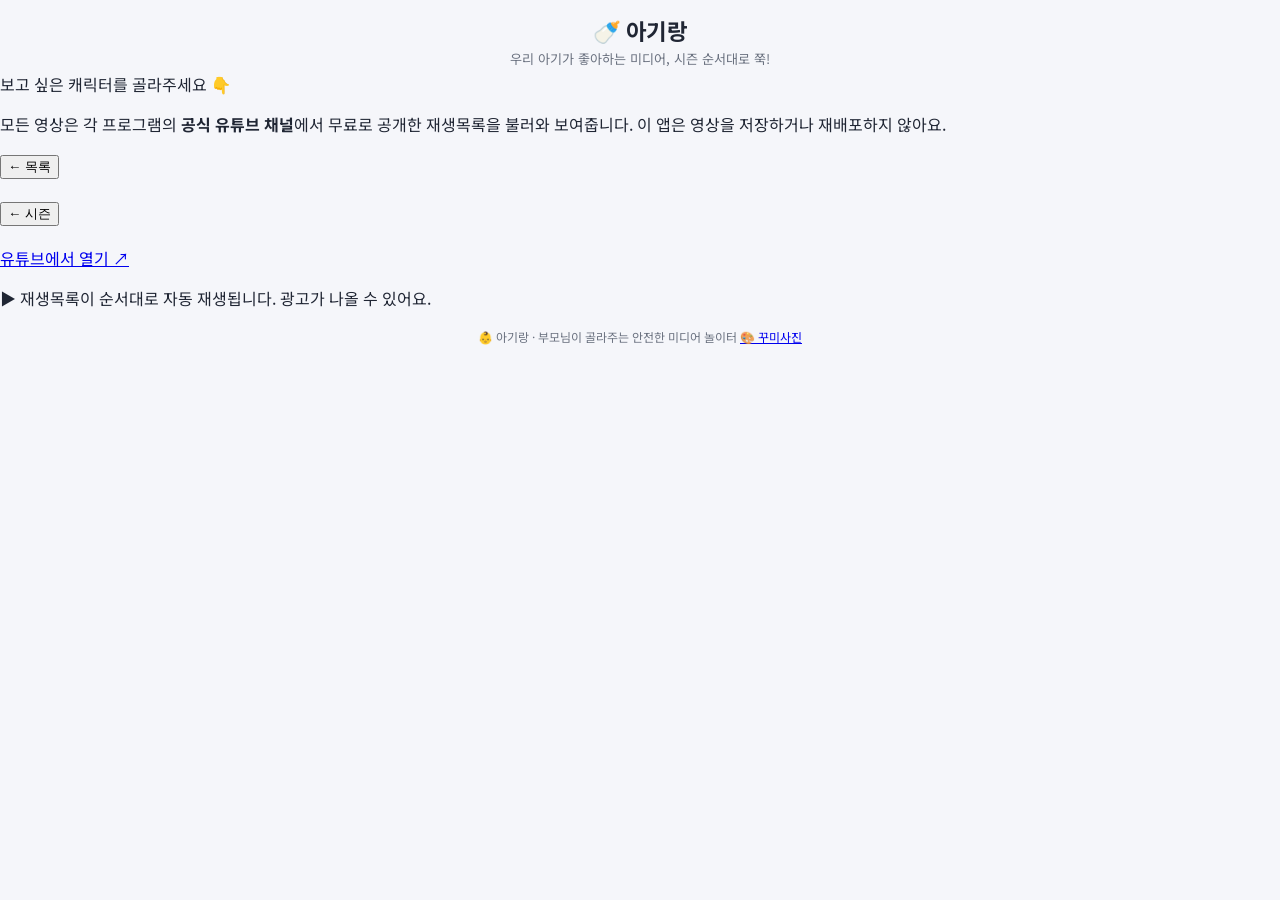
==== index.html @ 0c276d5c "홈 화면 앱(PWA) 지원 추가 폰 홈 화면에 아이콘으로 추가해 앱처럼 쓸 수 있도록 PWA 구성을 더합니다.  - manifest.json: 앱 이름/아이콘/전체화면(standa" ====
<!DOCTYPE html>
<html lang="ko">
<head>
  <meta charset="UTF-8" />
  <meta name="viewport" content="width=device-width, initial-scale=1.0, viewport-fit=cover" />
  <meta name="theme-color" content="#fff4e6" />
  <title>아기랑 – 우리 아기 미디어 놀이터</title>

  <!-- 홈 화면 앱(PWA) 설정 -->
  <link rel="manifest" href="manifest.json" />
  <meta name="mobile-web-app-capable" content="yes" />
  <meta name="apple-mobile-web-app-capable" content="yes" />
  <meta name="apple-mobile-web-app-status-bar-style" content="default" />
  <meta name="apple-mobile-web-app-title" content="아기랑" />
  <link rel="apple-touch-icon" href="apple-touch-icon.png" />

  <link rel="preconnect" href="https://fonts.googleapis.com" />
  <link rel="preconnect" href="https://fonts.gstatic.com" crossorigin />
  <link href="https://fonts.googleapis.com/css2?family=Jua&family=Gaegu:wght@400;700&family=Noto+Sans+KR:wght@400;700;900&display=swap" rel="stylesheet" />

  <link rel="icon" type="image/png" href="icon-192.png" />
  <link rel="stylesheet" href="style.css" />
</head>
<body>
  <!-- ===== 헤더 ===== -->
  <header class="app-header">
    <h1 class="logo">🍼 아기랑</h1>
    <p class="subtitle">우리 아기가 좋아하는 미디어, 시즌 순서대로 쭉!</p>
  </header>

  <!-- ===== 홈: 프로그램 목록 ===== -->
  <main id="home" class="view">
    <div class="home-hint">보고 싶은 캐릭터를 골라주세요 👇</div>
    <section id="showGrid" class="show-grid" aria-label="프로그램 목록"></section>
    <p class="disclaimer">
      모든 영상은 각 프로그램의 <strong>공식 유튜브 채널</strong>에서 무료로 공개한 재생목록을 불러와 보여줍니다.
      이 앱은 영상을 저장하거나 재배포하지 않아요.
    </p>
  </main>

  <!-- ===== 프로그램 상세: 시즌 목록 ===== -->
  <section id="showDetail" class="view hidden" aria-label="시즌 목록">
    <div class="detail-top">
      <button class="back-btn" data-action="home">← 목록</button>
      <div class="detail-title">
        <span id="detailEmoji" class="detail-emoji"></span>
        <div>
          <h2 id="detailTitle"></h2>
          <p id="detailTagline" class="detail-tagline"></p>
        </div>
      </div>
      <div id="langToggle" class="lang-toggle" role="group" aria-label="언어 선택"></div>
    </div>
    <div id="seasonList" class="season-list"></div>
  </section>

  <!-- ===== 플레이어 ===== -->
  <section id="player" class="view hidden" aria-label="영상 재생">
    <div class="player-top">
      <button class="back-btn" data-action="back-to-detail">← 시즌</button>
      <h2 id="playerTitle" class="player-title"></h2>
      <a id="openYoutube" class="yt-link" href="#" target="_blank" rel="noopener">유튜브에서 열기 ↗</a>
    </div>
    <div class="player-frame">
      <div id="playerSlot" class="player-slot"></div>
    </div>
    <p class="player-note">▶︎ 재생목록이 순서대로 자동 재생됩니다. 광고가 나올 수 있어요.</p>
  </section>

  <footer class="app-footer">
    <span>👶 아기랑</span> · 부모님이 골라주는 안전한 미디어 놀이터
    <a class="editor-link" href="./photo-editor/index.html">🎨 꾸미사진</a>
  </footer>

  <script src="data.js"></script>
  <script src="app.js"></script>
  <script>
    // 홈 화면 앱 · 오프라인 지원 (지원 브라우저에서만 동작)
    if ("serviceWorker" in navigator) {
      window.addEventListener("load", () => {
        navigator.serviceWorker.register("sw.js").catch(() => {});
      });
    }
  </script>
</body>
</html>
---- style.css ----
:root {
  --bg: #f5f6fa;
  --panel: #ffffff;
  --panel-2: #eef1f7;
  --border: #e0e4ee;
  --text: #202634;
  --muted: #6b7280;
  --accent: #ff2d6b;
  --accent-2: #4f8cff;
  --danger: #ef4444;
  --radius: 12px;
  --shadow: 0 4px 16px rgba(30, 40, 70, 0.08);
}

* { box-sizing: border-box; }
[hidden] { display: none !important; }

html, body {
  margin: 0; padding: 0;
  background: var(--bg);
  color: var(--text);
  font-family: -apple-system, BlinkMacSystemFont, "Apple SD Gothic Neo",
    "Segoe UI", Roboto, "Noto Sans KR", sans-serif;
  -webkit-tap-highlight-color: transparent;
}

.app-header { text-align: center; padding: 14px 12px 4px; }
.app-header h1 { margin: 0; font-size: 1.4rem; letter-spacing: -0.5px; }
.subtitle { margin: 3px 0 0; color: var(--muted); font-size: 0.82rem; }

.app {
  display: flex;
  flex-direction: column;
  gap: 10px;
  padding: 10px;
  max-width: 960px;
  margin: 0 auto;
}

/* ===== 툴바 ===== */
.toolbar {
  background: var(--panel);
  border: 1px solid var(--border);
  border-radius: var(--radius);
  padding: 8px;
  box-shadow: var(--shadow);
  display: flex;
  flex-direction: column;
  gap: 8px;
}
.tool-row, .panel {
  display: flex;
  flex-wrap: wrap;
  gap: 8px;
  align-items: center;
  justify-content: center;
}
.modes { border-top: 1px solid var(--border); border-bottom: 1px solid var(--border); padding: 8px 0; }

.btn, .mode-btn, .file-btn, .seg-btn {
  appearance: none;
  border: 1px solid var(--border);
  background: var(--panel-2);
  color: var(--text);
  padding: 8px 11px;
  border-radius: 10px;
  font-size: 0.88rem;
  cursor: pointer;
  transition: transform 0.05s ease, background 0.15s ease, border-color 0.15s ease;
  user-select: none;
  white-space: nowrap;
}
.btn:active, .mode-btn:active, .file-btn:active, .seg-btn:active { transform: scale(0.96); }
.btn:hover, .mode-btn:hover, .file-btn:hover { background: #e4e8f1; }

.file-btn { display: inline-flex; align-items: center; gap: 4px; }
.btn.ghost { background: transparent; }
.btn.primary { background: var(--accent); border-color: var(--accent); color: #fff; font-weight: 600; }
.btn.primary:hover { background: #ff1459; }
.btn.danger { background: #fff0f0; border-color: #f6caca; color: var(--danger); }
.mode-btn.is-active { background: var(--accent-2); border-color: var(--accent-2); color: #fff; font-weight: 600; }

.divider { width: 1px; height: 24px; background: var(--border); }

/* 세그먼트 (규격 선택) */
.seg { display: inline-flex; border: 1px solid var(--border); border-radius: 10px; overflow: hidden; }
.seg-btn { border: none; border-radius: 0; background: var(--panel); }
.seg-btn + .seg-btn { border-left: 1px solid var(--border); }
.seg-btn.is-active { background: var(--accent-2); color: #fff; font-weight: 600; }

.ctrl { display: inline-flex; align-items: center; gap: 6px; font-size: 0.8rem; color: var(--muted); }
input[type="color"] {
  width: 34px; height: 30px; border: 1px solid var(--border);
  border-radius: 8px; background: none; cursor: pointer; padding: 2px;
}
input[type="range"] { width: 120px; accent-color: var(--accent-2); }
select {
  border: 1px solid var(--border); border-radius: 8px; padding: 6px 8px;
  background: var(--panel-2); color: var(--text); font-size: 0.85rem;
}

/* 트레이 (이모지/템플릿/스티커) */
.tray { flex-direction: column; gap: 8px; }
.tray-cats {
  display: flex; flex-wrap: wrap; gap: 5px; justify-content: center;
  padding-bottom: 6px; border-bottom: 1px solid var(--border); width: 100%;
}
.cat-chip {
  appearance: none; border: 1px solid var(--border); background: var(--panel);
  color: var(--muted); padding: 5px 10px; border-radius: 999px;
  font-size: 0.78rem; cursor: pointer; white-space: nowrap;
}
.cat-chip.is-active { background: var(--accent); border-color: var(--accent); color: #fff; font-weight: 600; }
.tray-items {
  display: flex; flex-wrap: wrap; gap: 6px; justify-content: center;
  max-height: 150px; overflow-y: auto; width: 100%;
}
.tray-item {
  font-size: 1.35rem; line-height: 1.1; min-width: 40px; height: 40px;
  padding: 4px 6px; border-radius: 10px; border: 1px solid var(--border);
  background: var(--panel-2); cursor: pointer; display: inline-flex;
  align-items: center; justify-content: center;
}
.tray-item.wide { font-size: 0.95rem; }
.tray-item:hover { background: #e4e8f1; }

/* 인스타 스토리 스타일 프리셋 버튼 */
.preset-row {
  display: flex; flex-wrap: wrap; align-items: center; gap: 6px;
  justify-content: center; width: 100%;
  padding-bottom: 6px; border-bottom: 1px solid var(--border);
}
.preset-label { font-size: 0.78rem; color: var(--muted); margin-right: 2px; }
.preset-btn {
  appearance: none; border: 1px solid var(--border); background: var(--panel-2);
  color: var(--text); padding: 6px 12px; border-radius: 999px;
  font-size: 0.82rem; cursor: pointer; white-space: nowrap; font-weight: 700;
  transition: transform 0.05s ease, filter 0.15s ease;
}
.preset-btn:active { transform: scale(0.95); }
.preset-btn.is-modern { letter-spacing: 0.12em; text-transform: uppercase; font-weight: 400; }
.preset-btn.is-neon {
  color: #ff4db8; border-color: #ff4db8;
  text-shadow: 0 0 6px rgba(255, 77, 184, 0.9);
}
.preset-btn.is-type { font-family: "Nanum Gothic Coding", monospace; }
.preset-btn.is-strong { background: var(--accent); border-color: var(--accent); color: #fff; }

.selected-panel { background: #fff7fa; border-radius: 10px; padding: 6px; }
.sel-label { font-size: 0.8rem; color: var(--accent); font-weight: 700; }

/* ===== 무대(캔버스) ===== */
.stage-scroll {
  display: flex; justify-content: center;
  background: repeating-conic-gradient(#eceef4 0% 25%, #f7f8fc 0% 50%) 50% / 22px 22px;
  border: 1px solid var(--border); border-radius: var(--radius);
  padding: 12px; overflow: auto;
}
.stage-wrap { position: relative; }
.stage-inner {
  position: relative;
  transform-origin: top left;
  --stage-scale: 1;
}
.stage-inner canvas {
  position: absolute; inset: 0; display: block; border-radius: 4px;
}
#bgCanvas { background: #fff; box-shadow: 0 2px 14px rgba(30,40,70,0.15); }

.objects-layer { position: absolute; inset: 0; }
.obj {
  position: absolute;
  transform: translate(-50%, -50%);
  transform-origin: center center;
  white-space: nowrap;
  text-align: center;
  cursor: grab;
  touch-action: none;
  line-height: 1.15;
  padding: 2px 4px;
}
.obj.dragging { cursor: grabbing; }
/* inline + pre 로 줄바꿈 유지 + (스트롱 프리셋) 하이라이트가 줄마다 감싸지도록 */
.obj-text { display: inline; white-space: pre; }
.obj .frame {
  position: absolute; inset: -6px;
  border: calc(2px / var(--stage-scale)) dashed var(--accent-2);
  border-radius: 6px; pointer-events: none; display: none;
}
.obj.selected .frame { display: block; }

/* 개체 핸들 (스테이지 스케일 역보정으로 화면상 크기 일정) */
.handle {
  position: absolute; display: none;
  width: calc(30px / var(--stage-scale));
  height: calc(30px / var(--stage-scale));
  border-radius: 50%;
  background: #fff; border: calc(2px / var(--stage-scale)) solid var(--accent-2);
  align-items: center; justify-content: center;
  font-size: calc(15px / var(--stage-scale));
  color: var(--accent-2);
}
.obj.selected .handle { display: inline-flex; }
.handle.del {
  top: calc(-15px / var(--stage-scale)); left: calc(-15px / var(--stage-scale));
  border-color: var(--danger); color: var(--danger); cursor: pointer;
}
.handle.transform {
  bottom: calc(-15px / var(--stage-scale)); right: calc(-15px / var(--stage-scale));
  cursor: nwse-resize; touch-action: none;
}

/* drawCanvas 는 손글씨 모드에서만 입력 받음 (JS에서 pointer-events 토글) */
#drawCanvas { touch-action: none; }

.empty-hint {
  position: absolute; inset: 0; display: flex; flex-direction: column;
  align-items: center; justify-content: center; gap: 8px; color: var(--muted);
  pointer-events: none; text-align: center; line-height: 1.5;
}
.empty-emoji { font-size: 2.4rem; }
.stage-inner.has-bg .empty-hint { display: none; }

.app-footer { text-align: center; color: var(--muted); font-size: 0.75rem; padding: 2px 12px 20px; }
.app-footer b { color: var(--accent-2); }

@media (max-width: 560px) {
  input[type="range"] { width: 92px; }
  .mode-btn, .btn { padding: 8px 9px; font-size: 0.82rem; }
}

/* ===== 텍스트 입력 모달 ===== */
.modal-backdrop {
  position: fixed; inset: 0; z-index: 50;
  background: rgba(20, 24, 40, 0.45);
  display: flex; align-items: center; justify-content: center;
  padding: 20px;
}
.modal {
  background: var(--panel); border: 1px solid var(--border);
  border-radius: var(--radius); box-shadow: 0 12px 40px rgba(20, 30, 60, 0.25);
  padding: 16px; width: min(420px, 100%);
  display: flex; flex-direction: column; gap: 10px;
}
.modal-title { font-size: 0.92rem; font-weight: 700; color: var(--text); }
.modal textarea {
  width: 100%; resize: vertical; min-height: 88px;
  border: 1px solid var(--border); border-radius: 10px; padding: 10px;
  font-size: 1rem; font-family: inherit; line-height: 1.4;
  color: var(--text); background: var(--panel-2);
}
.modal textarea:focus { outline: 2px solid var(--accent-2); outline-offset: 1px; }
.modal-hint { margin: 0; font-size: 0.75rem; color: var(--muted); }
.modal-hint b { color: var(--accent-2); }
.modal-actions { display: flex; justify-content: flex-end; gap: 8px; }
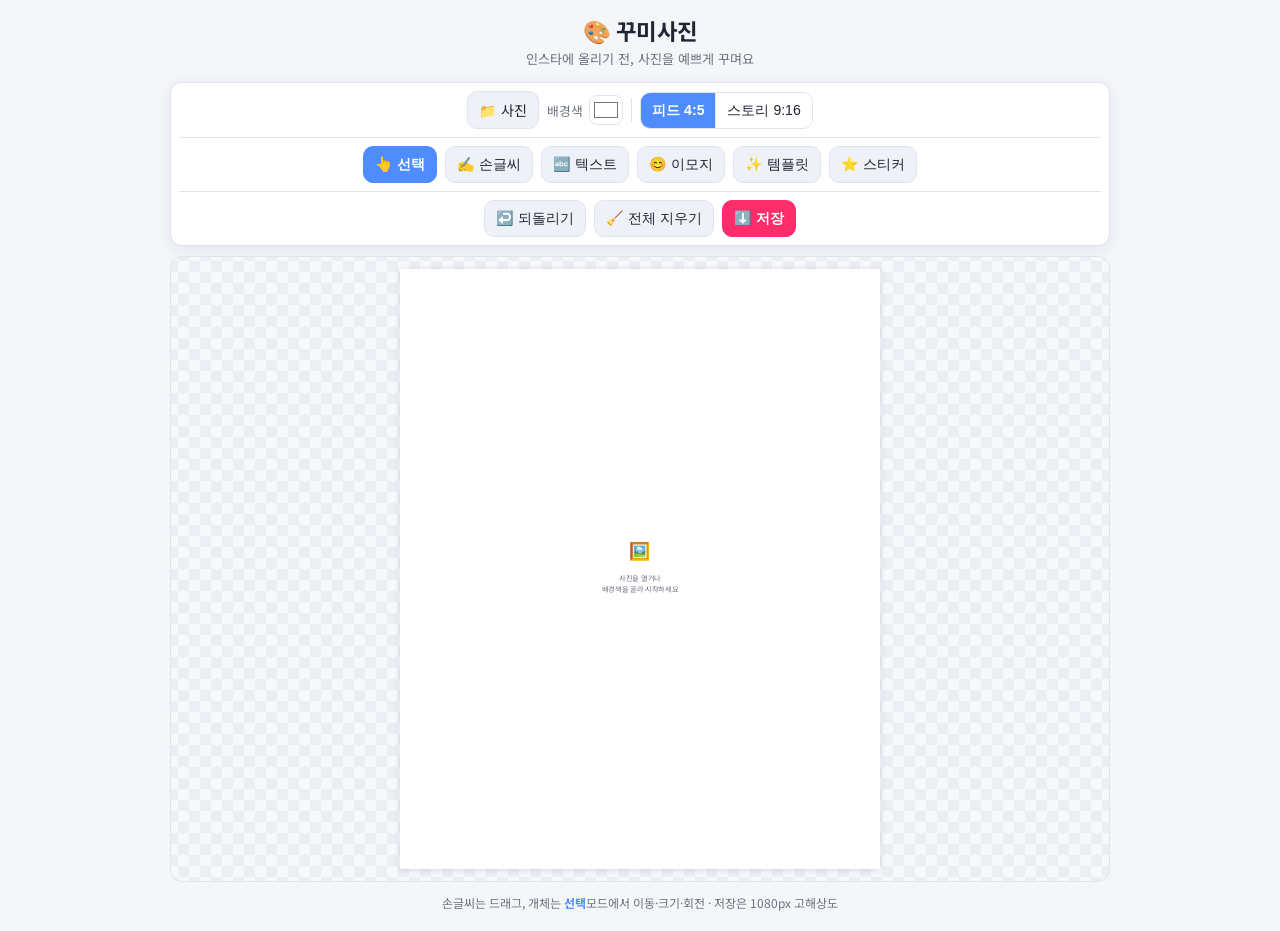
==== commit c1c236f0: "photo-editor 저장소를 사진 편집기 전용으로 복원 미디어 앱(아기랑)은 별도 저장소(agirang)로 분리하기로 하여, 이 저장소는 원래의 사진 편집기 '꾸미사진'만 남도" ====
--- a/index.html
+++ b/index.html
@@ -2,85 +2,126 @@
 <html lang="ko">
 <head>
   <meta charset="UTF-8" />
-  <meta name="viewport" content="width=device-width, initial-scale=1.0, viewport-fit=cover" />
-  <meta name="theme-color" content="#fff4e6" />
-  <title>아기랑 – 우리 아기 미디어 놀이터</title>
+  <meta name="viewport" content="width=device-width, initial-scale=1.0, maximum-scale=1.0, user-scalable=no" />
+  <title>꾸미사진</title>
 
-  <!-- 홈 화면 앱(PWA) 설정 -->
-  <link rel="manifest" href="manifest.json" />
-  <meta name="mobile-web-app-capable" content="yes" />
-  <meta name="apple-mobile-web-app-capable" content="yes" />
-  <meta name="apple-mobile-web-app-status-bar-style" content="default" />
-  <meta name="apple-mobile-web-app-title" content="아기랑" />
-  <link rel="apple-touch-icon" href="apple-touch-icon.png" />
-
+  <!-- 웹폰트 (구글폰트) -->
   <link rel="preconnect" href="https://fonts.googleapis.com" />
   <link rel="preconnect" href="https://fonts.gstatic.com" crossorigin />
-  <link href="https://fonts.googleapis.com/css2?family=Jua&family=Gaegu:wght@400;700&family=Noto+Sans+KR:wght@400;700;900&display=swap" rel="stylesheet" />
+  <link href="https://fonts.googleapis.com/css2?family=Noto+Sans+KR:wght@400;700;900&family=Nanum+Pen+Script&family=Gaegu:wght@400;700&family=Jua&family=Gamja+Flower&family=Do+Hyeon&family=Pacifico&family=Lobster&display=swap" rel="stylesheet" />
 
-  <link rel="icon" type="image/png" href="icon-192.png" />
   <link rel="stylesheet" href="style.css" />
 </head>
 <body>
-  <!-- ===== 헤더 ===== -->
   <header class="app-header">
-    <h1 class="logo">🍼 아기랑</h1>
-    <p class="subtitle">우리 아기가 좋아하는 미디어, 시즌 순서대로 쭉!</p>
+    <h1>🎨 꾸미사진</h1>
+    <p class="subtitle">인스타에 올리기 전, 사진을 예쁘게 꾸며요</p>
   </header>
 
-  <!-- ===== 홈: 프로그램 목록 ===== -->
-  <main id="home" class="view">
-    <div class="home-hint">보고 싶은 캐릭터를 골라주세요 👇</div>
-    <section id="showGrid" class="show-grid" aria-label="프로그램 목록"></section>
-    <p class="disclaimer">
-      모든 영상은 각 프로그램의 <strong>공식 유튜브 채널</strong>에서 무료로 공개한 재생목록을 불러와 보여줍니다.
-      이 앱은 영상을 저장하거나 재배포하지 않아요.
-    </p>
+  <main class="app">
+    <!-- ===== 상단 툴바 ===== -->
+    <div class="toolbar">
+      <!-- 배경 / 규격 -->
+      <div class="tool-row">
+        <label class="file-btn">📁 사진
+          <input type="file" id="fileInput" accept="image/*" hidden />
+        </label>
+        <label class="ctrl">배경색
+          <input type="color" id="bgColorInput" value="#ffffff" />
+        </label>
+        <span class="divider"></span>
+        <div class="seg" role="group" aria-label="캔버스 규격">
+          <button class="seg-btn is-active" data-ratio="4:5">피드 4:5</button>
+          <button class="seg-btn" data-ratio="9:16">스토리 9:16</button>
+        </div>
+      </div>
+
+      <!-- 모드 -->
+      <div class="tool-row modes">
+        <button class="mode-btn is-active" data-mode="select">👆 선택</button>
+        <button class="mode-btn" data-mode="pen">✍️ 손글씨</button>
+        <button class="mode-btn" data-mode="text">🔤 텍스트</button>
+        <button class="mode-btn" data-mode="emoji">😊 이모지</button>
+        <button class="mode-btn" data-mode="kaomoji">✨ 템플릿</button>
+        <button class="mode-btn" data-mode="sticker">⭐ 스티커</button>
+      </div>
+
+      <!-- 손글씨(펜) 패널 -->
+      <div class="panel" id="panel-pen" hidden>
+        <label class="ctrl">색<input type="color" id="penColor" value="#ff2d6b" /></label>
+        <label class="ctrl"><span id="penSizeLabel">굵기 14</span>
+          <input type="range" id="penSize" min="2" max="120" value="14" />
+        </label>
+        <button class="btn ghost" id="penEraser">🩹 지우개</button>
+      </div>
+
+      <!-- 텍스트 패널 -->
+      <div class="panel" id="panel-text" hidden>
+        <button class="btn primary" id="addTextBtn">➕ 글자 추가</button>
+        <label class="ctrl">폰트
+          <select id="fontSelect">
+            <option value="Nanum Pen Script" style="font-family:'Nanum Pen Script'">나눔손글씨</option>
+            <option value="Gaegu">개구</option>
+            <option value="Gamja Flower">감자꽃</option>
+            <option value="Jua">주아</option>
+            <option value="Do Hyeon">도현</option>
+            <option value="Noto Sans KR">고딕</option>
+            <option value="Pacifico">Pacifico</option>
+            <option value="Lobster">Lobster</option>
+          </select>
+        </label>
+        <label class="ctrl">색<input type="color" id="textColor" value="#222222" /></label>
+      </div>
+
+      <!-- 이모지 / 템플릿 / 스티커 트레이 -->
+      <div class="panel tray" id="panel-tray" hidden>
+        <div class="tray-cats" id="trayCats"></div>
+        <div class="tray-items" id="trayItems"></div>
+      </div>
+
+      <!-- 선택된 개체 편집 패널 -->
+      <div class="panel selected-panel" id="panel-selected" hidden>
+        <span class="sel-label">선택됨</span>
+        <label class="ctrl"><span>크기</span>
+          <input type="range" id="objSize" min="16" max="600" value="120" />
+        </label>
+        <label class="ctrl"><span>회전</span>
+          <input type="range" id="objRotate" min="-180" max="180" value="0" />
+        </label>
+        <label class="ctrl" id="objColorWrap" hidden>색<input type="color" id="objColor" value="#222222" /></label>
+        <button class="btn" id="objEdit" hidden>✏️ 편집</button>
+        <button class="btn" id="objFront">⬆️ 맨앞</button>
+        <button class="btn danger" id="objDelete">🗑️ 삭제</button>
+      </div>
+
+      <!-- 공통 액션 -->
+      <div class="tool-row actions">
+        <button class="btn" id="undoBtn">↩️ 되돌리기</button>
+        <button class="btn" id="clearBtn">🧹 전체 지우기</button>
+        <button class="btn primary" id="downloadBtn">⬇️ 저장</button>
+      </div>
+    </div>
+
+    <!-- ===== 캔버스 무대 ===== -->
+    <div class="stage-scroll" id="stageScroll">
+      <div class="stage-wrap" id="stageWrap">
+        <div class="stage-inner" id="stageInner">
+          <canvas id="bgCanvas"></canvas>
+          <canvas id="drawCanvas"></canvas>
+          <div class="objects-layer" id="objectsLayer"></div>
+          <div class="empty-hint" id="emptyHint">
+            <div class="empty-emoji">🖼️</div>
+            <p>사진을 열거나<br />배경색을 골라 시작하세요</p>
+          </div>
+        </div>
+      </div>
+    </div>
   </main>
 
-  <!-- ===== 프로그램 상세: 시즌 목록 ===== -->
-  <section id="showDetail" class="view hidden" aria-label="시즌 목록">
-    <div class="detail-top">
-      <button class="back-btn" data-action="home">← 목록</button>
-      <div class="detail-title">
-        <span id="detailEmoji" class="detail-emoji"></span>
-        <div>
-          <h2 id="detailTitle"></h2>
-          <p id="detailTagline" class="detail-tagline"></p>
-        </div>
-      </div>
-      <div id="langToggle" class="lang-toggle" role="group" aria-label="언어 선택"></div>
-    </div>
-    <div id="seasonList" class="season-list"></div>
-  </section>
-
-  <!-- ===== 플레이어 ===== -->
-  <section id="player" class="view hidden" aria-label="영상 재생">
-    <div class="player-top">
-      <button class="back-btn" data-action="back-to-detail">← 시즌</button>
-      <h2 id="playerTitle" class="player-title"></h2>
-      <a id="openYoutube" class="yt-link" href="#" target="_blank" rel="noopener">유튜브에서 열기 ↗</a>
-    </div>
-    <div class="player-frame">
-      <div id="playerSlot" class="player-slot"></div>
-    </div>
-    <p class="player-note">▶︎ 재생목록이 순서대로 자동 재생됩니다. 광고가 나올 수 있어요.</p>
-  </section>
-
   <footer class="app-footer">
-    <span>👶 아기랑</span> · 부모님이 골라주는 안전한 미디어 놀이터
-    <a class="editor-link" href="./photo-editor/index.html">🎨 꾸미사진</a>
+    손글씨는 드래그, 개체는 <b>선택</b>모드에서 이동·크기·회전 · 저장은 1080px 고해상도
   </footer>
 
-  <script src="data.js"></script>
   <script src="app.js"></script>
-  <script>
-    // 홈 화면 앱 · 오프라인 지원 (지원 브라우저에서만 동작)
-    if ("serviceWorker" in navigator) {
-      window.addEventListener("load", () => {
-        navigator.serviceWorker.register("sw.js").catch(() => {});
-      });
-    }
-  </script>
 </body>
 </html>
--- a/style.css
+++ b/style.css
@@ -124,28 +124,6 @@
 .tray-item.wide { font-size: 0.95rem; }
 .tray-item:hover { background: #e4e8f1; }
 
-/* 인스타 스토리 스타일 프리셋 버튼 */
-.preset-row {
-  display: flex; flex-wrap: wrap; align-items: center; gap: 6px;
-  justify-content: center; width: 100%;
-  padding-bottom: 6px; border-bottom: 1px solid var(--border);
-}
-.preset-label { font-size: 0.78rem; color: var(--muted); margin-right: 2px; }
-.preset-btn {
-  appearance: none; border: 1px solid var(--border); background: var(--panel-2);
-  color: var(--text); padding: 6px 12px; border-radius: 999px;
-  font-size: 0.82rem; cursor: pointer; white-space: nowrap; font-weight: 700;
-  transition: transform 0.05s ease, filter 0.15s ease;
-}
-.preset-btn:active { transform: scale(0.95); }
-.preset-btn.is-modern { letter-spacing: 0.12em; text-transform: uppercase; font-weight: 400; }
-.preset-btn.is-neon {
-  color: #ff4db8; border-color: #ff4db8;
-  text-shadow: 0 0 6px rgba(255, 77, 184, 0.9);
-}
-.preset-btn.is-type { font-family: "Nanum Gothic Coding", monospace; }
-.preset-btn.is-strong { background: var(--accent); border-color: var(--accent); color: #fff; }
-
 .selected-panel { background: #fff7fa; border-radius: 10px; padding: 6px; }
 .sel-label { font-size: 0.8rem; color: var(--accent); font-weight: 700; }
 
@@ -173,15 +151,12 @@
   transform: translate(-50%, -50%);
   transform-origin: center center;
   white-space: nowrap;
-  text-align: center;
   cursor: grab;
   touch-action: none;
   line-height: 1.15;
   padding: 2px 4px;
 }
 .obj.dragging { cursor: grabbing; }
-/* inline + pre 로 줄바꿈 유지 + (스트롱 프리셋) 하이라이트가 줄마다 감싸지도록 */
-.obj-text { display: inline; white-space: pre; }
 .obj .frame {
   position: absolute; inset: -6px;
   border: calc(2px / var(--stage-scale)) dashed var(--accent-2);
@@ -228,28 +203,3 @@
   input[type="range"] { width: 92px; }
   .mode-btn, .btn { padding: 8px 9px; font-size: 0.82rem; }
 }
-
-/* ===== 텍스트 입력 모달 ===== */
-.modal-backdrop {
-  position: fixed; inset: 0; z-index: 50;
-  background: rgba(20, 24, 40, 0.45);
-  display: flex; align-items: center; justify-content: center;
-  padding: 20px;
-}
-.modal {
-  background: var(--panel); border: 1px solid var(--border);
-  border-radius: var(--radius); box-shadow: 0 12px 40px rgba(20, 30, 60, 0.25);
-  padding: 16px; width: min(420px, 100%);
-  display: flex; flex-direction: column; gap: 10px;
-}
-.modal-title { font-size: 0.92rem; font-weight: 700; color: var(--text); }
-.modal textarea {
-  width: 100%; resize: vertical; min-height: 88px;
-  border: 1px solid var(--border); border-radius: 10px; padding: 10px;
-  font-size: 1rem; font-family: inherit; line-height: 1.4;
-  color: var(--text); background: var(--panel-2);
-}
-.modal textarea:focus { outline: 2px solid var(--accent-2); outline-offset: 1px; }
-.modal-hint { margin: 0; font-size: 0.75rem; color: var(--muted); }
-.modal-hint b { color: var(--accent-2); }
-.modal-actions { display: flex; justify-content: flex-end; gap: 8px; }
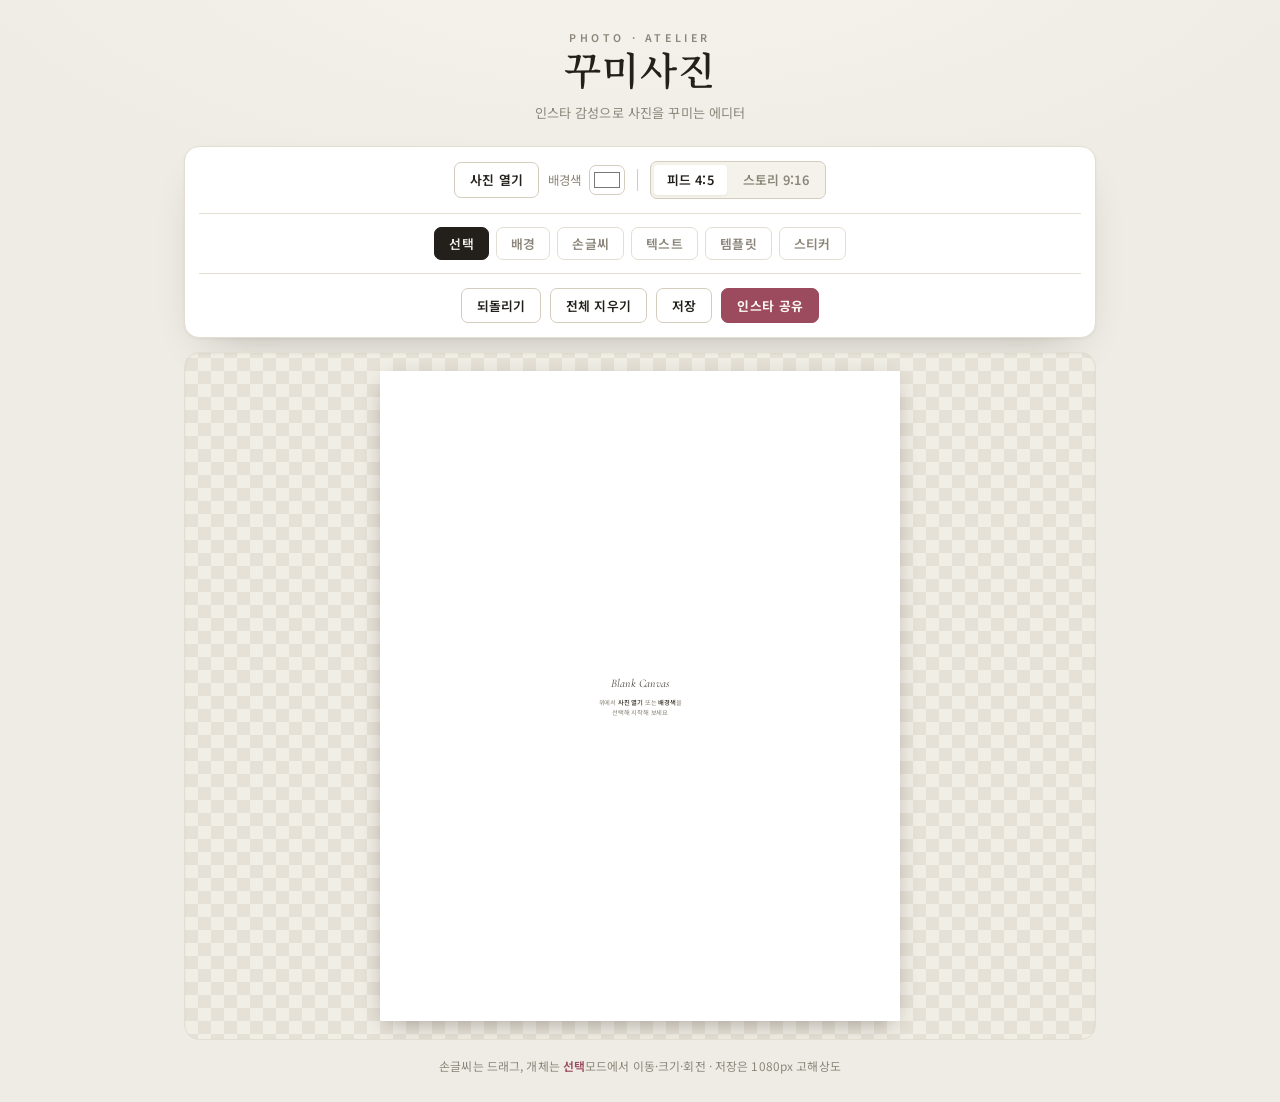
==== commit 7fff746a: "Editorial redesign; unicode text styling; template + emoji cleanup Design - Rework the UI toward a r" ====
--- a/index.html
+++ b/index.html
@@ -8,14 +8,15 @@
   <!-- 웹폰트 (구글폰트) -->
   <link rel="preconnect" href="https://fonts.googleapis.com" />
   <link rel="preconnect" href="https://fonts.gstatic.com" crossorigin />
-  <link href="https://fonts.googleapis.com/css2?family=Noto+Sans+KR:wght@400;700;900&family=Nanum+Pen+Script&family=Gaegu:wght@400;700&family=Jua&family=Gamja+Flower&family=Do+Hyeon&family=Pacifico&family=Lobster&display=swap" rel="stylesheet" />
+  <link href="https://fonts.googleapis.com/css2?family=Noto+Sans+KR:wght@400;700;900&family=Nanum+Pen+Script&family=Gaegu:wght@400;700&family=Jua&family=Gamja+Flower&family=Do+Hyeon&family=Pacifico&family=Lobster&family=Black+Han+Sans&family=Nanum+Brush+Script&family=Hi+Melody&family=Poor+Story&family=Song+Myung&family=Gowun+Dodum&family=Nanum+Gothic+Coding&family=Montserrat:wght@400;700;900&family=Bebas+Neue&family=Caveat:wght@400;700&family=Dancing+Script:wght@400;700&family=Sacramento&family=Cormorant+Garamond:ital,wght@0,500;0,600;1,500&family=Noto+Serif+KR:wght@500;600;700&display=swap" rel="stylesheet" />
 
   <link rel="stylesheet" href="style.css" />
 </head>
 <body>
   <header class="app-header">
-    <h1>🎨 꾸미사진</h1>
-    <p class="subtitle">인스타에 올리기 전, 사진을 예쁘게 꾸며요</p>
+    <p class="eyebrow">Photo&nbsp;·&nbsp;Atelier</p>
+    <h1>꾸미사진</h1>
+    <p class="subtitle">인스타 감성으로 사진을 꾸미는 에디터</p>
   </header>
 
   <main class="app">
@@ -23,7 +24,7 @@
     <div class="toolbar">
       <!-- 배경 / 규격 -->
       <div class="tool-row">
-        <label class="file-btn">📁 사진
+        <label class="file-btn">사진 열기
           <input type="file" id="fileInput" accept="image/*" hidden />
         </label>
         <label class="ctrl">배경색
@@ -38,12 +39,21 @@
 
       <!-- 모드 -->
       <div class="tool-row modes">
-        <button class="mode-btn is-active" data-mode="select">👆 선택</button>
-        <button class="mode-btn" data-mode="pen">✍️ 손글씨</button>
-        <button class="mode-btn" data-mode="text">🔤 텍스트</button>
-        <button class="mode-btn" data-mode="emoji">😊 이모지</button>
-        <button class="mode-btn" data-mode="kaomoji">✨ 템플릿</button>
-        <button class="mode-btn" data-mode="sticker">⭐ 스티커</button>
+        <button class="mode-btn is-active" data-mode="select">선택</button>
+        <button class="mode-btn" data-mode="bg">배경</button>
+        <button class="mode-btn" data-mode="pen">손글씨</button>
+        <button class="mode-btn" data-mode="text">텍스트</button>
+        <button class="mode-btn" data-mode="kaomoji">템플릿</button>
+        <button class="mode-btn" data-mode="sticker">스티커</button>
+      </div>
+
+      <!-- 배경 사진 조정 패널 -->
+      <div class="panel" id="panel-bg" hidden>
+        <label class="ctrl"><span id="bgZoomLabel">확대 1.0x</span>
+          <input type="range" id="bgZoom" min="100" max="300" value="100" />
+        </label>
+        <button class="btn ghost" id="bgReset">초기화</button>
+        <span class="ctrl">드래그로 이동 · 두 손가락으로 확대</span>
       </div>
 
       <!-- 손글씨(펜) 패널 -->
@@ -52,22 +62,50 @@
         <label class="ctrl"><span id="penSizeLabel">굵기 14</span>
           <input type="range" id="penSize" min="2" max="120" value="14" />
         </label>
-        <button class="btn ghost" id="penEraser">🩹 지우개</button>
+        <button class="btn ghost" id="penEraser">지우개</button>
       </div>
 
       <!-- 텍스트 패널 -->
       <div class="panel" id="panel-text" hidden>
-        <button class="btn primary" id="addTextBtn">➕ 글자 추가</button>
+        <div class="preset-row" id="presetRow" aria-label="인스타 스토리 스타일">
+          <span class="preset-label">스타일</span>
+          <button class="preset-btn" data-preset="classic" type="button">클래식</button>
+          <button class="preset-btn is-modern" data-preset="modern" type="button">모던</button>
+          <button class="preset-btn is-neon" data-preset="neon" type="button">네온</button>
+          <button class="preset-btn is-type" data-preset="typewriter" type="button">타자기</button>
+          <button class="preset-btn is-strong" data-preset="strong" type="button">스트롱</button>
+        </div>
+        <button class="btn primary" id="addTextBtn">글자 추가</button>
         <label class="ctrl">폰트
           <select id="fontSelect">
-            <option value="Nanum Pen Script" style="font-family:'Nanum Pen Script'">나눔손글씨</option>
-            <option value="Gaegu">개구</option>
-            <option value="Gamja Flower">감자꽃</option>
-            <option value="Jua">주아</option>
-            <option value="Do Hyeon">도현</option>
-            <option value="Noto Sans KR">고딕</option>
-            <option value="Pacifico">Pacifico</option>
-            <option value="Lobster">Lobster</option>
+            <optgroup label="손글씨 · 귀여움">
+              <option value="Nanum Pen Script" style="font-family:'Nanum Pen Script'">나눔손글씨</option>
+              <option value="Gaegu" style="font-family:'Gaegu'">개구</option>
+              <option value="Gamja Flower" style="font-family:'Gamja Flower'">감자꽃</option>
+              <option value="Hi Melody" style="font-family:'Hi Melody'">하이멜로디</option>
+              <option value="Poor Story" style="font-family:'Poor Story'">푸어스토리</option>
+              <option value="Nanum Brush Script" style="font-family:'Nanum Brush Script'">나눔 붓글씨</option>
+            </optgroup>
+            <optgroup label="고딕 · 제목">
+              <option value="Jua" style="font-family:'Jua'">주아</option>
+              <option value="Do Hyeon" style="font-family:'Do Hyeon'">도현</option>
+              <option value="Black Han Sans" style="font-family:'Black Han Sans'">검은고딕(강조)</option>
+              <option value="Gowun Dodum" style="font-family:'Gowun Dodum'">고운돋움</option>
+              <option value="Nanum Gothic Coding" style="font-family:'Nanum Gothic Coding'">나눔코딩(타자기)</option>
+              <option value="Noto Sans KR" style="font-family:'Noto Sans KR'">고딕</option>
+            </optgroup>
+            <optgroup label="명조 · 감성">
+              <option value="Song Myung" style="font-family:'Song Myung'">송명(명조)</option>
+            </optgroup>
+            <optgroup label="영문">
+              <option value="Montserrat" style="font-family:'Montserrat'">Montserrat</option>
+              <option value="Bebas Neue" style="font-family:'Bebas Neue'">Bebas Neue</option>
+              <option value="Pacifico" style="font-family:'Pacifico'">Pacifico</option>
+              <option value="Caveat" style="font-family:'Caveat'">Caveat</option>
+              <option value="Dancing Script" style="font-family:'Dancing Script'">Dancing Script</option>
+              <option value="Sacramento" style="font-family:'Sacramento'">Sacramento</option>
+              <option value="Lobster" style="font-family:'Lobster'">Lobster</option>
+            </optgroup>
           </select>
         </label>
         <label class="ctrl">색<input type="color" id="textColor" value="#222222" /></label>
@@ -89,16 +127,17 @@
           <input type="range" id="objRotate" min="-180" max="180" value="0" />
         </label>
         <label class="ctrl" id="objColorWrap" hidden>색<input type="color" id="objColor" value="#222222" /></label>
-        <button class="btn" id="objEdit" hidden>✏️ 편집</button>
-        <button class="btn" id="objFront">⬆️ 맨앞</button>
-        <button class="btn danger" id="objDelete">🗑️ 삭제</button>
+        <button class="btn" id="objEdit" hidden>편집</button>
+        <button class="btn" id="objFront">맨 앞으로</button>
+        <button class="btn danger" id="objDelete">삭제</button>
       </div>
 
       <!-- 공통 액션 -->
       <div class="tool-row actions">
-        <button class="btn" id="undoBtn">↩️ 되돌리기</button>
-        <button class="btn" id="clearBtn">🧹 전체 지우기</button>
-        <button class="btn primary" id="downloadBtn">⬇️ 저장</button>
+        <button class="btn" id="undoBtn">되돌리기</button>
+        <button class="btn" id="clearBtn">전체 지우기</button>
+        <button class="btn" id="downloadBtn">저장</button>
+        <button class="btn primary" id="shareBtn">인스타 공유</button>
       </div>
     </div>
 
@@ -110,8 +149,8 @@
           <canvas id="drawCanvas"></canvas>
           <div class="objects-layer" id="objectsLayer"></div>
           <div class="empty-hint" id="emptyHint">
-            <div class="empty-emoji">🖼️</div>
-            <p>사진을 열거나<br />배경색을 골라 시작하세요</p>
+            <p class="empty-title">Blank Canvas</p>
+            <p>위에서 <b>사진 열기</b> 또는 <b>배경색</b>을<br />선택해 시작해 보세요</p>
           </div>
         </div>
       </div>
@@ -122,6 +161,28 @@
     손글씨는 드래그, 개체는 <b>선택</b>모드에서 이동·크기·회전 · 저장은 1080px 고해상도
   </footer>
 
+  <!-- 텍스트 입력 모달 (여러 줄 지원) -->
+  <div class="modal-backdrop" id="textModal" hidden>
+    <div class="modal" role="dialog" aria-modal="true" aria-labelledby="textModalTitle">
+      <label class="modal-title" id="textModalTitle" for="textArea">텍스트 입력 (여러 줄 가능)</label>
+      <textarea id="textArea" rows="3" placeholder="내용을 입력하세요&#10;Enter로 줄바꿈"></textarea>
+      <div class="fancy-row" id="fancyRow" aria-label="글씨 변환 (영문·숫자)">
+        <span class="field-label">글씨 변환</span>
+        <button class="fancy-btn" data-fancy="none" type="button">Aa 기본</button>
+        <button class="fancy-btn" data-fancy="bold" type="button">𝐀𝐚</button>
+        <button class="fancy-btn" data-fancy="bolditalic" type="button">𝑨𝒂</button>
+        <button class="fancy-btn" data-fancy="mono" type="button">𝙰𝚊</button>
+        <button class="fancy-btn" data-fancy="circle" type="button">Ⓐⓐ</button>
+        <button class="fancy-btn" data-fancy="full" type="button">Ａａ</button>
+      </div>
+      <p class="modal-hint">💡 영문·숫자를 다른 글씨로 · <b>Enter</b> 줄바꿈 · <b>Ctrl/⌘+Enter</b> 확인</p>
+      <div class="modal-actions">
+        <button class="btn" id="textCancel" type="button">취소</button>
+        <button class="btn primary" id="textOk" type="button">확인</button>
+      </div>
+    </div>
+  </div>
+
   <script src="app.js"></script>
 </body>
 </html>
--- a/style.css
+++ b/style.css
@@ -1,15 +1,54 @@
+/* =========================================================
+   꾸미사진 — UI (Editorial / European)
+   포슬린 바탕 · 에스프레소 잉크 · 그레이지 헤어라인 · 와인로즈 액센트
+   세리프 워드마크 + 정갈한 산세리프 · 각지고 얇은 버튼
+   ========================================================= */
+
 :root {
-  --bg: #f5f6fa;
-  --panel: #ffffff;
-  --panel-2: #eef1f7;
-  --border: #e0e4ee;
-  --text: #202634;
-  --muted: #6b7280;
-  --accent: #ff2d6b;
-  --accent-2: #4f8cff;
-  --danger: #ef4444;
-  --radius: 12px;
-  --shadow: 0 4px 16px rgba(30, 40, 70, 0.08);
+  color-scheme: light;
+
+  /* 표면 · 배경 (웜 뉴트럴) */
+  --paper:     #efece5;
+  --paper-2:   #f6f4ee;
+  --surface:   #ffffff;
+  --surface-2: #f4f2ea;
+  --hover:     #ece8de;
+
+  /* 텍스트 · 선 */
+  --ink:      #23201c;
+  --ink-soft: #4b463d;
+  --muted:    #8c867a;
+  --line:     #e3ded2;
+  --line-2:   #d4cdbe;
+
+  /* 와인로즈 — 주요 액션 */
+  --accent:        #9c4a5e;
+  --accent-strong: #843c4e;
+  --accent-weak:   #f1e7ea;
+  --accent-ink:    #fbf7f2;
+
+  /* 슬레이트 — 캔버스 선택/조작 */
+  --accent-2: #55606a;
+
+  /* 상태색 */
+  --danger:      #a8493f;
+  --danger-weak: #f3e6e3;
+
+  /* 캔버스 매트/체커 */
+  --check-a: #e6e1d6;
+  --check-b: #f1eee6;
+
+  /* 라운드 · 그림자 (각지고 플랫하게) */
+  --r-sm: 7px;
+  --r:    10px;
+  --r-lg: 15px;
+  --shadow-sm: 0 1px 2px rgba(40, 34, 28, 0.05);
+  --shadow:    0 1px 3px rgba(40, 34, 28, 0.05), 0 20px 44px -24px rgba(40, 34, 28, 0.30);
+
+  /* 타이포 */
+  --serif: "Cormorant Garamond", "Noto Serif KR", "Song Myung", Georgia, "Times New Roman", serif;
+  --sans:  -apple-system, BlinkMacSystemFont, "Apple SD Gothic Neo",
+           "Segoe UI", Roboto, "Noto Sans KR", sans-serif;
 }
 
 * { box-sizing: border-box; }
@@ -17,189 +56,336 @@
 
 html, body {
   margin: 0; padding: 0;
-  background: var(--bg);
-  color: var(--text);
-  font-family: -apple-system, BlinkMacSystemFont, "Apple SD Gothic Neo",
-    "Segoe UI", Roboto, "Noto Sans KR", sans-serif;
+  min-height: 100%;
+  color: var(--ink);
+  background:
+    radial-gradient(1100px 460px at 50% -8%, var(--paper-2), transparent 65%),
+    var(--paper);
+  font-family: var(--sans);
   -webkit-tap-highlight-color: transparent;
-}
-
-.app-header { text-align: center; padding: 14px 12px 4px; }
-.app-header h1 { margin: 0; font-size: 1.4rem; letter-spacing: -0.5px; }
-.subtitle { margin: 3px 0 0; color: var(--muted); font-size: 0.82rem; }
+  -webkit-font-smoothing: antialiased;
+  text-rendering: optimizeLegibility;
+}
+
+/* ===== 헤더 (매스트헤드) ===== */
+.app-header {
+  text-align: center;
+  padding: 30px 16px 16px;
+  max-width: 940px; margin: 0 auto;
+}
+.eyebrow {
+  margin: 0 0 8px;
+  font-size: 0.66rem; font-weight: 600;
+  text-transform: uppercase; letter-spacing: 0.34em;
+  color: var(--muted);
+}
+.app-header h1 {
+  margin: 0;
+  font-family: var(--serif);
+  font-size: 2.4rem; font-weight: 600;
+  letter-spacing: 0.02em;
+  color: var(--ink);
+  line-height: 1.05;
+}
+.subtitle {
+  margin: 10px 0 0;
+  color: var(--muted);
+  font-size: 0.82rem; letter-spacing: 0.01em;
+}
 
 .app {
-  display: flex;
-  flex-direction: column;
-  gap: 10px;
-  padding: 10px;
-  max-width: 960px;
-  margin: 0 auto;
+  display: flex; flex-direction: column;
+  gap: 14px;
+  padding: 8px 14px 14px;
+  max-width: 940px; margin: 0 auto;
 }
 
 /* ===== 툴바 ===== */
 .toolbar {
-  background: var(--panel);
-  border: 1px solid var(--border);
-  border-radius: var(--radius);
-  padding: 8px;
+  background: var(--surface);
+  border: 1px solid var(--line);
+  border-radius: var(--r-lg);
+  padding: 14px;
   box-shadow: var(--shadow);
-  display: flex;
-  flex-direction: column;
-  gap: 8px;
+  display: flex; flex-direction: column;
+  gap: 14px;
 }
 .tool-row, .panel {
-  display: flex;
-  flex-wrap: wrap;
-  gap: 8px;
-  align-items: center;
-  justify-content: center;
-}
-.modes { border-top: 1px solid var(--border); border-bottom: 1px solid var(--border); padding: 8px 0; }
-
+  display: flex; flex-wrap: wrap;
+  gap: 9px; align-items: center; justify-content: center;
+}
+.modes {
+  border-top: 1px solid var(--line);
+  border-bottom: 1px solid var(--line);
+  padding: 13px 0;
+  gap: 7px;
+}
+
+/* ===== 버튼 공통 ===== */
 .btn, .mode-btn, .file-btn, .seg-btn {
   appearance: none;
-  border: 1px solid var(--border);
-  background: var(--panel-2);
-  color: var(--text);
-  padding: 8px 11px;
-  border-radius: 10px;
-  font-size: 0.88rem;
+  border: 1px solid var(--line-2);
+  background: var(--surface);
+  color: var(--ink);
+  padding: 9px 15px;
+  border-radius: var(--r-sm);
+  font-family: var(--sans);
+  font-size: 0.8rem; font-weight: 600;
+  letter-spacing: 0.01em;
   cursor: pointer;
-  transition: transform 0.05s ease, background 0.15s ease, border-color 0.15s ease;
-  user-select: none;
-  white-space: nowrap;
-}
-.btn:active, .mode-btn:active, .file-btn:active, .seg-btn:active { transform: scale(0.96); }
-.btn:hover, .mode-btn:hover, .file-btn:hover { background: #e4e8f1; }
-
-.file-btn { display: inline-flex; align-items: center; gap: 4px; }
-.btn.ghost { background: transparent; }
-.btn.primary { background: var(--accent); border-color: var(--accent); color: #fff; font-weight: 600; }
-.btn.primary:hover { background: #ff1459; }
-.btn.danger { background: #fff0f0; border-color: #f6caca; color: var(--danger); }
-.mode-btn.is-active { background: var(--accent-2); border-color: var(--accent-2); color: #fff; font-weight: 600; }
-
-.divider { width: 1px; height: 24px; background: var(--border); }
-
-/* 세그먼트 (규격 선택) */
-.seg { display: inline-flex; border: 1px solid var(--border); border-radius: 10px; overflow: hidden; }
-.seg-btn { border: none; border-radius: 0; background: var(--panel); }
-.seg-btn + .seg-btn { border-left: 1px solid var(--border); }
-.seg-btn.is-active { background: var(--accent-2); color: #fff; font-weight: 600; }
-
-.ctrl { display: inline-flex; align-items: center; gap: 6px; font-size: 0.8rem; color: var(--muted); }
+  transition: background 0.16s ease, border-color 0.16s ease, color 0.16s ease, transform 0.08s ease;
+  user-select: none; white-space: nowrap; line-height: 1.2;
+}
+.btn:hover, .file-btn:hover { background: var(--surface-2); border-color: var(--ink-soft); }
+.btn:active, .mode-btn:active, .file-btn:active, .seg-btn:active { transform: scale(0.97); }
+
+.file-btn { display: inline-flex; align-items: center; gap: 6px; }
+.btn.ghost { background: transparent; border-color: var(--line); color: var(--ink-soft); }
+.btn.ghost:hover { background: var(--surface-2); }
+
+.btn.primary {
+  background: var(--accent);
+  border-color: var(--accent);
+  color: var(--accent-ink);
+  font-weight: 700; letter-spacing: 0.03em;
+}
+.btn.primary:hover { background: var(--accent-strong); border-color: var(--accent-strong); }
+
+.btn.danger { background: var(--surface); border-color: var(--line-2); color: var(--danger); }
+.btn.danger:hover { background: var(--danger-weak); border-color: var(--danger); }
+
+/* 모드 토글 — 조용한 텍스트 탭, 활성은 잉크 칩 */
+.mode-btn {
+  background: transparent; border-color: var(--line);
+  color: var(--muted); font-weight: 600; letter-spacing: 0.02em;
+  padding: 8px 14px;
+}
+.mode-btn:hover { color: var(--ink); background: var(--surface-2); border-color: var(--line-2); }
+.mode-btn.is-active {
+  background: var(--ink); border-color: var(--ink);
+  color: var(--paper);
+}
+
+/* 구분선 */
+.divider { width: 1px; height: 22px; background: var(--line-2); margin: 0 3px; }
+
+/* 세그먼트 (규격) — 인셋 트랙 */
+.seg {
+  display: inline-flex; padding: 3px; gap: 3px;
+  border: 1px solid var(--line-2); border-radius: var(--r-sm);
+  background: var(--surface-2);
+}
+.seg-btn {
+  border: none; border-radius: calc(var(--r-sm) - 3px);
+  background: transparent; color: var(--muted); font-weight: 600;
+  padding: 7px 13px;
+}
+.seg-btn.is-active { background: var(--surface); color: var(--ink); box-shadow: var(--shadow-sm); }
+
+/* 라벨 · 입력 */
+.ctrl { display: inline-flex; align-items: center; gap: 8px; font-size: 0.78rem; color: var(--muted); }
+.field-label, .preset-label {
+  font-size: 0.64rem; font-weight: 700; color: var(--muted);
+  text-transform: uppercase; letter-spacing: 0.16em; margin-right: 3px;
+}
 input[type="color"] {
-  width: 34px; height: 30px; border: 1px solid var(--border);
-  border-radius: 8px; background: none; cursor: pointer; padding: 2px;
-}
-input[type="range"] { width: 120px; accent-color: var(--accent-2); }
+  width: 36px; height: 30px; border: 1px solid var(--line-2);
+  border-radius: var(--r-sm); background: none; cursor: pointer; padding: 2px;
+}
+input[type="range"] { width: 132px; accent-color: var(--accent-2); height: 3px; cursor: pointer; }
 select {
-  border: 1px solid var(--border); border-radius: 8px; padding: 6px 8px;
-  background: var(--panel-2); color: var(--text); font-size: 0.85rem;
-}
-
-/* 트레이 (이모지/템플릿/스티커) */
-.tray { flex-direction: column; gap: 8px; }
+  border: 1px solid var(--line-2); border-radius: var(--r-sm); padding: 8px 11px;
+  background: var(--surface); color: var(--ink); font-size: 0.82rem; cursor: pointer;
+  font-family: var(--sans);
+}
+
+/* 포커스 */
+.btn:focus-visible, .mode-btn:focus-visible, .file-btn:focus-visible,
+.seg-btn:focus-visible, .cat-chip:focus-visible, .preset-btn:focus-visible,
+.fancy-btn:focus-visible, .tray-item:focus-visible, select:focus-visible, input:focus-visible {
+  outline: 2px solid var(--accent-2); outline-offset: 2px;
+}
+
+/* ===== 트레이 (템플릿/스티커) ===== */
+.tray { flex-direction: column; gap: 11px; }
 .tray-cats {
-  display: flex; flex-wrap: wrap; gap: 5px; justify-content: center;
-  padding-bottom: 6px; border-bottom: 1px solid var(--border); width: 100%;
+  display: flex; flex-wrap: wrap; gap: 6px; justify-content: center;
+  padding-bottom: 11px; border-bottom: 1px solid var(--line); width: 100%;
 }
 .cat-chip {
-  appearance: none; border: 1px solid var(--border); background: var(--panel);
-  color: var(--muted); padding: 5px 10px; border-radius: 999px;
-  font-size: 0.78rem; cursor: pointer; white-space: nowrap;
-}
-.cat-chip.is-active { background: var(--accent); border-color: var(--accent); color: #fff; font-weight: 600; }
+  appearance: none; border: 1px solid var(--line-2); background: transparent;
+  color: var(--muted); padding: 6px 13px; border-radius: var(--r-sm);
+  font-size: 0.76rem; font-weight: 600; cursor: pointer; white-space: nowrap;
+  transition: background 0.16s ease, color 0.16s ease, border-color 0.16s ease;
+}
+.cat-chip:hover { color: var(--ink); background: var(--surface-2); }
+.cat-chip.is-active { background: var(--ink); border-color: var(--ink); color: var(--paper); }
 .tray-items {
-  display: flex; flex-wrap: wrap; gap: 6px; justify-content: center;
-  max-height: 150px; overflow-y: auto; width: 100%;
+  display: flex; flex-wrap: wrap; gap: 7px; justify-content: center;
+  max-height: 160px; overflow-y: auto; width: 100%; padding: 2px;
 }
 .tray-item {
-  font-size: 1.35rem; line-height: 1.1; min-width: 40px; height: 40px;
-  padding: 4px 6px; border-radius: 10px; border: 1px solid var(--border);
-  background: var(--panel-2); cursor: pointer; display: inline-flex;
-  align-items: center; justify-content: center;
+  font-size: 1.35rem; line-height: 1.1; min-width: 42px; height: 42px;
+  padding: 4px 6px; border-radius: var(--r-sm); border: 1px solid var(--line);
+  background: var(--surface); cursor: pointer; display: inline-flex;
+  align-items: center; justify-content: center; color: var(--ink);
+  transition: transform 0.08s ease, background 0.16s ease, border-color 0.16s ease;
 }
 .tray-item.wide { font-size: 0.95rem; }
-.tray-item:hover { background: #e4e8f1; }
-
-.selected-panel { background: #fff7fa; border-radius: 10px; padding: 6px; }
-.sel-label { font-size: 0.8rem; color: var(--accent); font-weight: 700; }
+.tray-item:hover { background: var(--surface-2); border-color: var(--line-2); transform: translateY(-1px); }
+
+/* ===== 스토리 스타일 프리셋 ===== */
+.preset-row {
+  display: flex; flex-wrap: wrap; align-items: center; gap: 7px;
+  justify-content: center; width: 100%;
+  padding-bottom: 11px; border-bottom: 1px solid var(--line);
+}
+.preset-btn {
+  appearance: none; border: 1px solid var(--line-2); background: var(--surface);
+  color: var(--ink); padding: 7px 14px; border-radius: var(--r-sm);
+  font-size: 0.8rem; cursor: pointer; white-space: nowrap; font-weight: 600;
+  transition: background 0.16s ease, border-color 0.16s ease, transform 0.08s ease;
+}
+.preset-btn:hover { background: var(--surface-2); border-color: var(--ink-soft); }
+.preset-btn:active { transform: scale(0.96); }
+.preset-btn.is-modern { letter-spacing: 0.16em; text-transform: uppercase; font-weight: 400; }
+.preset-btn.is-neon {
+  color: #b34a80; border-color: color-mix(in srgb, #b34a80 40%, var(--line-2));
+  text-shadow: 0 0 7px rgba(179, 74, 128, 0.5);
+}
+.preset-btn.is-type { font-family: "Nanum Gothic Coding", ui-monospace, monospace; }
+.preset-btn.is-strong { background: var(--ink); border-color: var(--ink); color: var(--paper); }
+
+/* ===== 글씨 변환 ===== */
+.fancy-row { display: flex; flex-wrap: wrap; align-items: center; gap: 7px; width: 100%; }
+.fancy-btn {
+  appearance: none; border: 1px solid var(--line-2); background: var(--surface);
+  color: var(--ink); padding: 6px 11px; border-radius: var(--r-sm);
+  font-size: 0.92rem; cursor: pointer; white-space: nowrap;
+  transition: background 0.16s ease, border-color 0.16s ease;
+}
+.fancy-btn:hover { background: var(--surface-2); border-color: var(--ink-soft); }
+
+/* 선택된 개체 편집 패널 */
+.selected-panel {
+  background: var(--accent-weak);
+  border: 1px solid color-mix(in srgb, var(--accent) 24%, transparent);
+  border-radius: var(--r); padding: 9px 11px;
+}
+.sel-label {
+  font-size: 0.64rem; color: var(--accent); font-weight: 700;
+  text-transform: uppercase; letter-spacing: 0.16em;
+}
 
 /* ===== 무대(캔버스) ===== */
 .stage-scroll {
   display: flex; justify-content: center;
-  background: repeating-conic-gradient(#eceef4 0% 25%, #f7f8fc 0% 50%) 50% / 22px 22px;
-  border: 1px solid var(--border); border-radius: var(--radius);
-  padding: 12px; overflow: auto;
+  background:
+    repeating-conic-gradient(var(--check-a) 0% 25%, var(--check-b) 0% 50%) 50% / 26px 26px;
+  border: 1px solid var(--line); border-radius: var(--r-lg);
+  padding: 18px; overflow: auto;
+  box-shadow: inset 0 1px 3px rgba(40, 34, 28, 0.05);
 }
 .stage-wrap { position: relative; }
-.stage-inner {
-  position: relative;
-  transform-origin: top left;
-  --stage-scale: 1;
-}
-.stage-inner canvas {
-  position: absolute; inset: 0; display: block; border-radius: 4px;
-}
-#bgCanvas { background: #fff; box-shadow: 0 2px 14px rgba(30,40,70,0.15); }
+.stage-inner { position: relative; transform-origin: top left; --stage-scale: 1; }
+.stage-inner canvas { position: absolute; inset: 0; display: block; border-radius: 3px; }
+#bgCanvas { background: #fff; box-shadow: 0 14px 48px -16px rgba(40, 34, 28, 0.45); }
 
 .objects-layer { position: absolute; inset: 0; }
 .obj {
   position: absolute;
   transform: translate(-50%, -50%);
   transform-origin: center center;
-  white-space: nowrap;
-  cursor: grab;
-  touch-action: none;
-  line-height: 1.15;
-  padding: 2px 4px;
+  white-space: nowrap; text-align: center;
+  cursor: grab; touch-action: none;
+  line-height: 1.15; padding: 2px 4px;
 }
 .obj.dragging { cursor: grabbing; }
+.obj-text { display: inline; white-space: pre; }
 .obj .frame {
   position: absolute; inset: -6px;
-  border: calc(2px / var(--stage-scale)) dashed var(--accent-2);
+  border: calc(1.5px / var(--stage-scale)) dashed var(--accent-2);
   border-radius: 6px; pointer-events: none; display: none;
 }
 .obj.selected .frame { display: block; }
 
-/* 개체 핸들 (스테이지 스케일 역보정으로 화면상 크기 일정) */
 .handle {
   position: absolute; display: none;
-  width: calc(30px / var(--stage-scale));
-  height: calc(30px / var(--stage-scale));
+  width: calc(32px / var(--stage-scale));
+  height: calc(32px / var(--stage-scale));
   border-radius: 50%;
-  background: #fff; border: calc(2px / var(--stage-scale)) solid var(--accent-2);
+  background: #fff; border: calc(1.5px / var(--stage-scale)) solid var(--accent-2);
   align-items: center; justify-content: center;
   font-size: calc(15px / var(--stage-scale));
   color: var(--accent-2);
+  box-shadow: 0 calc(2px / var(--stage-scale)) calc(8px / var(--stage-scale)) rgba(40, 34, 28, 0.25);
 }
 .obj.selected .handle { display: inline-flex; }
 .handle.del {
-  top: calc(-15px / var(--stage-scale)); left: calc(-15px / var(--stage-scale));
+  top: calc(-16px / var(--stage-scale)); left: calc(-16px / var(--stage-scale));
   border-color: var(--danger); color: var(--danger); cursor: pointer;
 }
 .handle.transform {
-  bottom: calc(-15px / var(--stage-scale)); right: calc(-15px / var(--stage-scale));
+  bottom: calc(-16px / var(--stage-scale)); right: calc(-16px / var(--stage-scale));
   cursor: nwse-resize; touch-action: none;
 }
 
-/* drawCanvas 는 손글씨 모드에서만 입력 받음 (JS에서 pointer-events 토글) */
 #drawCanvas { touch-action: none; }
 
 .empty-hint {
   position: absolute; inset: 0; display: flex; flex-direction: column;
   align-items: center; justify-content: center; gap: 8px; color: var(--muted);
-  pointer-events: none; text-align: center; line-height: 1.5;
-}
-.empty-emoji { font-size: 2.4rem; }
-.stage-inner.has-bg .empty-hint { display: none; }
-
-.app-footer { text-align: center; color: var(--muted); font-size: 0.75rem; padding: 2px 12px 20px; }
-.app-footer b { color: var(--accent-2); }
+  pointer-events: none; text-align: center; line-height: 1.6;
+}
+.empty-title {
+  margin: 0; font-family: var(--serif); font-style: italic;
+  font-size: 1.5rem; color: var(--ink-soft); letter-spacing: 0.01em;
+}
+.empty-hint p:not(.empty-title) { margin: 0; font-size: 0.82rem; }
+.empty-hint b { color: var(--ink-soft); font-weight: 600; }
+
+.app-footer {
+  text-align: center; color: var(--muted); font-size: 0.74rem;
+  padding: 2px 16px 26px; line-height: 1.65; letter-spacing: 0.01em;
+}
+.app-footer b { color: var(--accent); font-weight: 600; }
+
+/* ===== 텍스트 입력 모달 ===== */
+.modal-backdrop {
+  position: fixed; inset: 0; z-index: 50;
+  background: rgba(30, 26, 22, 0.42);
+  backdrop-filter: blur(4px); -webkit-backdrop-filter: blur(4px);
+  display: flex; align-items: center; justify-content: center; padding: 20px;
+}
+.modal {
+  background: var(--surface); border: 1px solid var(--line);
+  border-radius: var(--r-lg); box-shadow: var(--shadow);
+  padding: 20px; width: min(440px, 100%);
+  display: flex; flex-direction: column; gap: 13px;
+}
+.modal-title {
+  font-family: var(--serif); font-size: 1.25rem; font-weight: 600; color: var(--ink);
+}
+.modal textarea {
+  width: 100%; resize: vertical; min-height: 92px;
+  border: 1px solid var(--line-2); border-radius: var(--r); padding: 12px;
+  font-size: 1rem; font-family: var(--sans); line-height: 1.5;
+  color: var(--ink); background: var(--surface-2);
+}
+.modal textarea:focus { outline: 2px solid var(--accent-2); outline-offset: 1px; border-color: transparent; }
+.modal-hint { margin: 0; font-size: 0.74rem; color: var(--muted); }
+.modal-hint b { color: var(--ink-soft); }
+.modal-actions { display: flex; justify-content: flex-end; gap: 8px; margin-top: 2px; }
 
 @media (max-width: 560px) {
-  input[type="range"] { width: 92px; }
-  .mode-btn, .btn { padding: 8px 9px; font-size: 0.82rem; }
-}
+  .app-header { padding: 22px 16px 12px; }
+  .app-header h1 { font-size: 2rem; }
+  .eyebrow { letter-spacing: 0.28em; }
+  input[type="range"] { width: 108px; }
+  .mode-btn, .btn { padding: 8px 12px; font-size: 0.79rem; }
+  .toolbar { padding: 12px; border-radius: var(--r); }
+}
+
+@media (prefers-reduced-motion: reduce) {
+  * { transition: none !important; }
+}
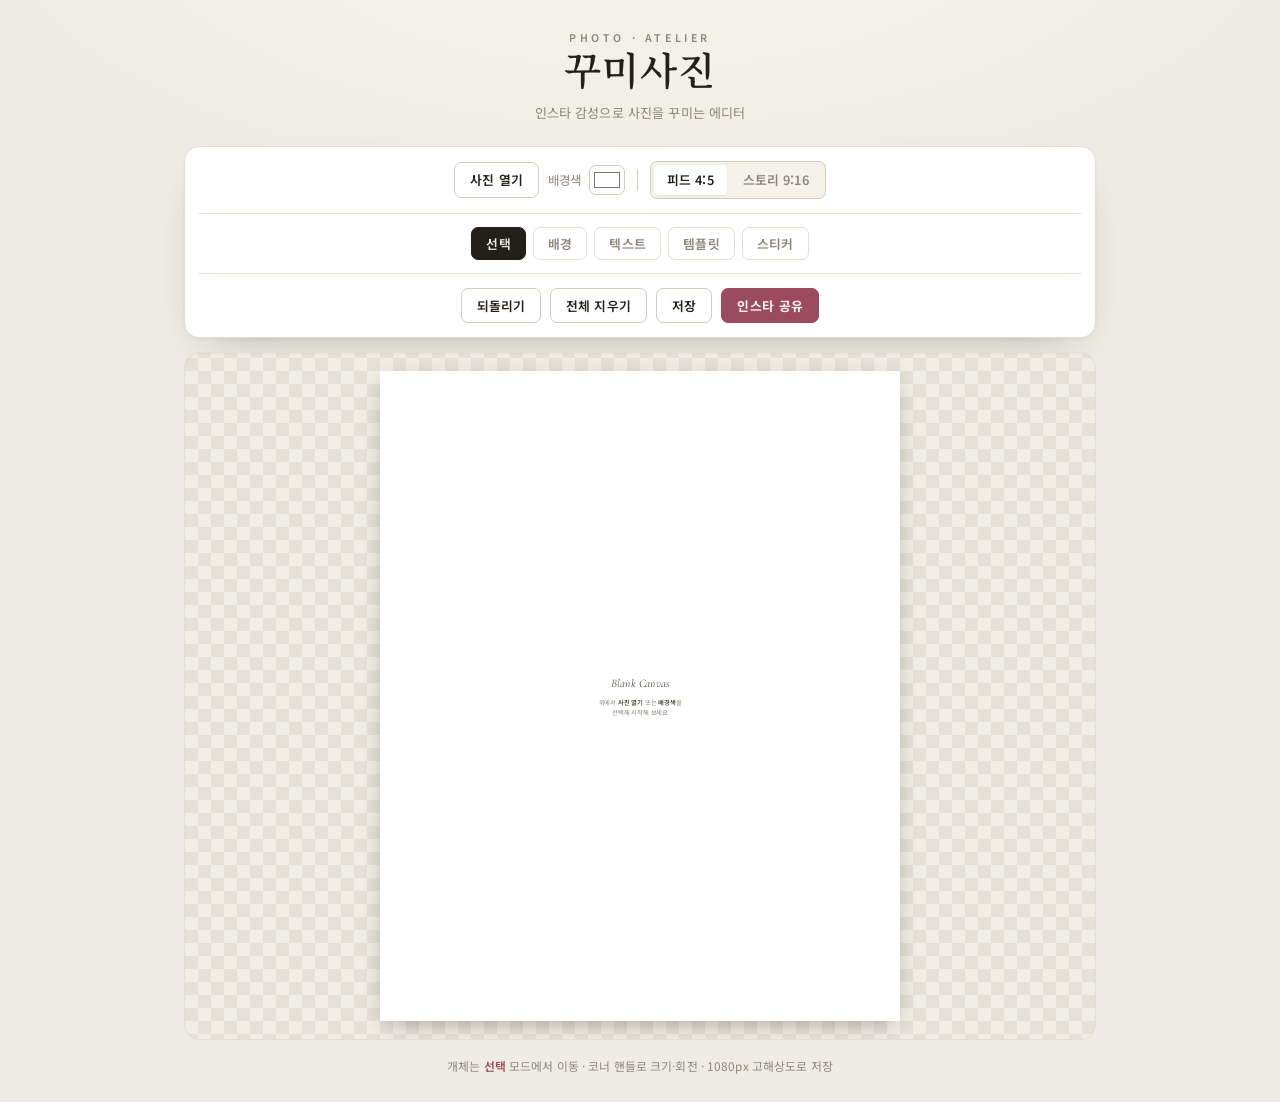
==== commit ea1ad6c1: "Remove handwriting (pen) tool; refocus docs on cross-device value - Remove the pen/eraser mode, its " ====
--- a/index.html
+++ b/index.html
@@ -41,7 +41,6 @@
       <div class="tool-row modes">
         <button class="mode-btn is-active" data-mode="select">선택</button>
         <button class="mode-btn" data-mode="bg">배경</button>
-        <button class="mode-btn" data-mode="pen">손글씨</button>
         <button class="mode-btn" data-mode="text">텍스트</button>
         <button class="mode-btn" data-mode="kaomoji">템플릿</button>
         <button class="mode-btn" data-mode="sticker">스티커</button>
@@ -54,15 +53,6 @@
         </label>
         <button class="btn ghost" id="bgReset">초기화</button>
         <span class="ctrl">드래그로 이동 · 두 손가락으로 확대</span>
-      </div>
-
-      <!-- 손글씨(펜) 패널 -->
-      <div class="panel" id="panel-pen" hidden>
-        <label class="ctrl">색<input type="color" id="penColor" value="#ff2d6b" /></label>
-        <label class="ctrl"><span id="penSizeLabel">굵기 14</span>
-          <input type="range" id="penSize" min="2" max="120" value="14" />
-        </label>
-        <button class="btn ghost" id="penEraser">지우개</button>
       </div>
 
       <!-- 텍스트 패널 -->
@@ -158,7 +148,7 @@
   </main>
 
   <footer class="app-footer">
-    손글씨는 드래그, 개체는 <b>선택</b>모드에서 이동·크기·회전 · 저장은 1080px 고해상도
+    개체는 <b>선택</b> 모드에서 이동 · 코너 핸들로 크기·회전 · 1080px 고해상도로 저장
   </footer>
 
   <!-- 텍스트 입력 모달 (여러 줄 지원) -->
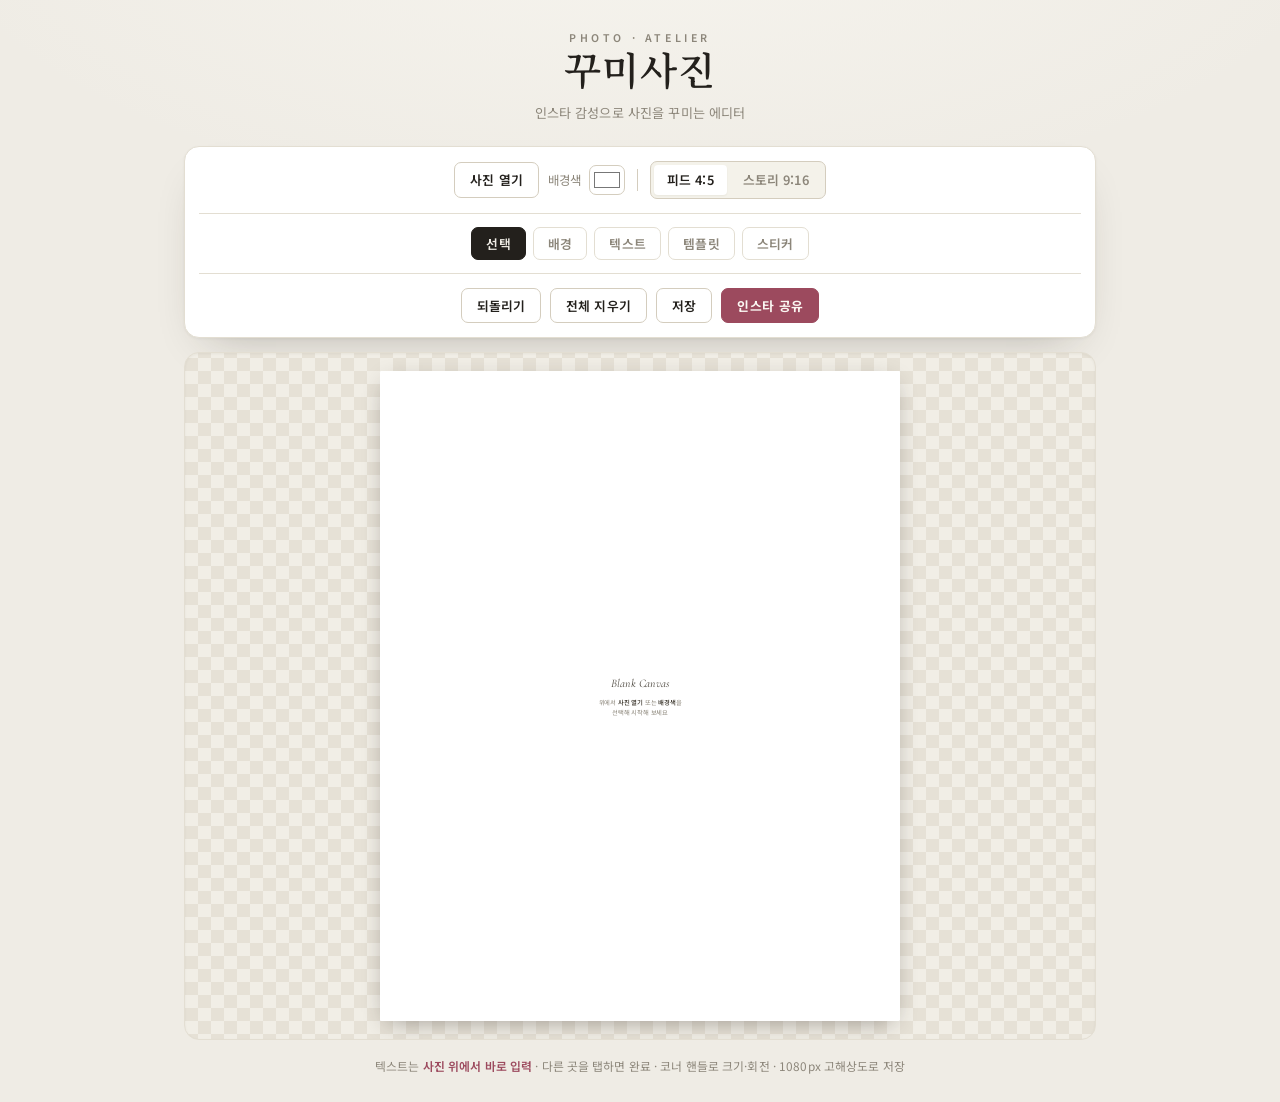
==== commit 0eda50c7: "Inline on-canvas text editing (remove modal) Replace the text-input modal with Instagram-style in-pl" ====
--- a/index.html
+++ b/index.html
@@ -99,9 +99,23 @@
           </select>
         </label>
         <label class="ctrl">색<input type="color" id="textColor" value="#222222" /></label>
+        <div class="fancy-row" id="fancyRow" aria-label="글씨 변환 (선택한 텍스트의 영문·숫자)">
+          <span class="field-label">글씨 변환</span>
+          <button class="fancy-btn" data-fancy="none" type="button">Aa</button>
+          <button class="fancy-btn" data-fancy="bold" type="button">𝐀𝐚</button>
+          <button class="fancy-btn" data-fancy="bolditalic" type="button">𝑨𝒂</button>
+          <button class="fancy-btn" data-fancy="mono" type="button">𝙰𝚊</button>
+          <button class="fancy-btn" data-fancy="circle" type="button">Ⓐⓐ</button>
+          <button class="fancy-btn" data-fancy="full" type="button">Ａａ</button>
+          <button class="fancy-btn" data-fancy="smallcaps" type="button">ᴀᴀ</button>
+          <button class="fancy-btn" data-fancy="fraktur" type="button">𝔄𝔞</button>
+          <button class="fancy-btn" data-fancy="double" type="button">𝔸𝕒</button>
+          <button class="fancy-btn" data-fancy="strike" type="button">a̶b̶</button>
+          <button class="fancy-btn" data-fancy="under" type="button">a̲b̲</button>
+        </div>
       </div>
 
-      <!-- 이모지 / 템플릿 / 스티커 트레이 -->
+      <!-- 템플릿 / 스티커 트레이 -->
       <div class="panel tray" id="panel-tray" hidden>
         <div class="tray-cats" id="trayCats"></div>
         <div class="tray-items" id="trayItems"></div>
@@ -148,30 +162,8 @@
   </main>
 
   <footer class="app-footer">
-    개체는 <b>선택</b> 모드에서 이동 · 코너 핸들로 크기·회전 · 1080px 고해상도로 저장
+    텍스트는 <b>사진 위에서 바로 입력</b> · 다른 곳을 탭하면 완료 · 코너 핸들로 크기·회전 · 1080px 고해상도로 저장
   </footer>
-
-  <!-- 텍스트 입력 모달 (여러 줄 지원) -->
-  <div class="modal-backdrop" id="textModal" hidden>
-    <div class="modal" role="dialog" aria-modal="true" aria-labelledby="textModalTitle">
-      <label class="modal-title" id="textModalTitle" for="textArea">텍스트 입력 (여러 줄 가능)</label>
-      <textarea id="textArea" rows="3" placeholder="내용을 입력하세요&#10;Enter로 줄바꿈"></textarea>
-      <div class="fancy-row" id="fancyRow" aria-label="글씨 변환 (영문·숫자)">
-        <span class="field-label">글씨 변환</span>
-        <button class="fancy-btn" data-fancy="none" type="button">Aa 기본</button>
-        <button class="fancy-btn" data-fancy="bold" type="button">𝐀𝐚</button>
-        <button class="fancy-btn" data-fancy="bolditalic" type="button">𝑨𝒂</button>
-        <button class="fancy-btn" data-fancy="mono" type="button">𝙰𝚊</button>
-        <button class="fancy-btn" data-fancy="circle" type="button">Ⓐⓐ</button>
-        <button class="fancy-btn" data-fancy="full" type="button">Ａａ</button>
-      </div>
-      <p class="modal-hint">💡 영문·숫자를 다른 글씨로 · <b>Enter</b> 줄바꿈 · <b>Ctrl/⌘+Enter</b> 확인</p>
-      <div class="modal-actions">
-        <button class="btn" id="textCancel" type="button">취소</button>
-        <button class="btn primary" id="textOk" type="button">확인</button>
-      </div>
-    </div>
-  </div>
 
   <script src="app.js"></script>
 </body>
--- a/style.css
+++ b/style.css
@@ -302,6 +302,13 @@
 }
 .obj.dragging { cursor: grabbing; }
 .obj-text { display: inline; white-space: pre; }
+/* 인라인 편집 중인 텍스트 */
+.obj-text[contenteditable] { cursor: text; caret-color: var(--accent-2); }
+.obj.editing .obj-text {
+  outline: calc(1.5px / var(--stage-scale)) dashed var(--accent-2);
+  outline-offset: calc(3px / var(--stage-scale));
+  min-width: 0.4em;
+}
 .obj .frame {
   position: absolute; inset: -6px;
   border: calc(1.5px / var(--stage-scale)) dashed var(--accent-2);
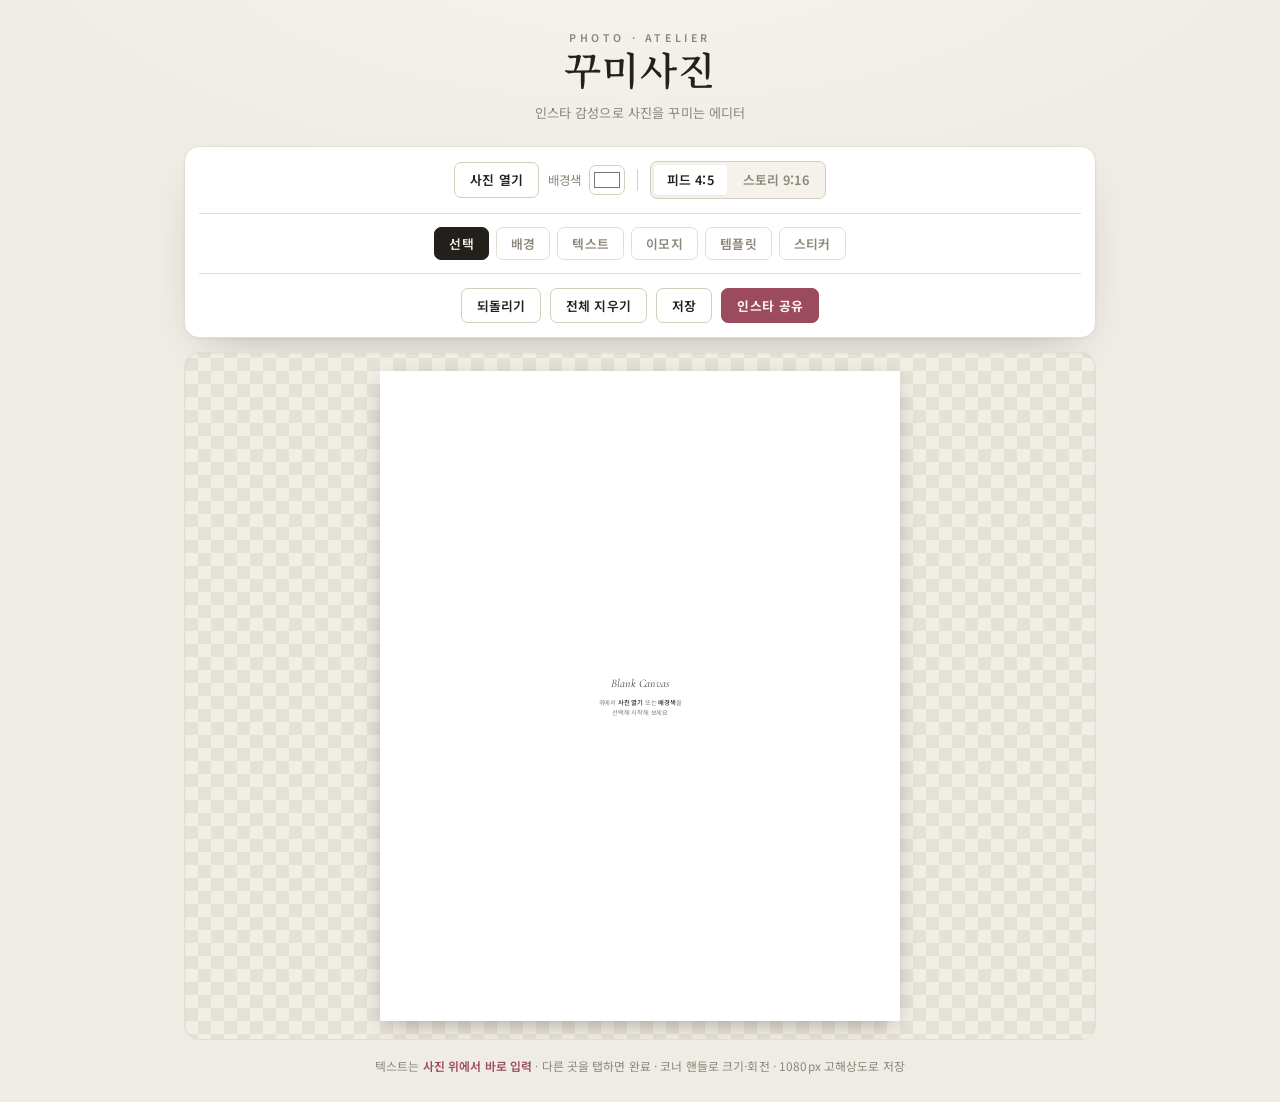
==== commit 465b4edc: "Add Twemoji emoji (self-hosted, consistent across devices) Re-introduce an 이모지 tray, but render emoj" ====
--- a/index.html
+++ b/index.html
@@ -42,6 +42,7 @@
         <button class="mode-btn is-active" data-mode="select">선택</button>
         <button class="mode-btn" data-mode="bg">배경</button>
         <button class="mode-btn" data-mode="text">텍스트</button>
+        <button class="mode-btn" data-mode="emoji">이모지</button>
         <button class="mode-btn" data-mode="kaomoji">템플릿</button>
         <button class="mode-btn" data-mode="sticker">스티커</button>
       </div>
--- a/style.css
+++ b/style.css
@@ -302,6 +302,9 @@
 }
 .obj.dragging { cursor: grabbing; }
 .obj-text { display: inline; white-space: pre; }
+/* Twemoji 이미지 개체 */
+.obj-img { display: block; pointer-events: none; -webkit-user-drag: none; user-select: none; }
+.tray-item img.tw { width: 30px; height: 30px; display: block; }
 /* 인라인 편집 중인 텍스트 */
 .obj-text[contenteditable] { cursor: text; caret-color: var(--accent-2); }
 .obj.editing .obj-text {
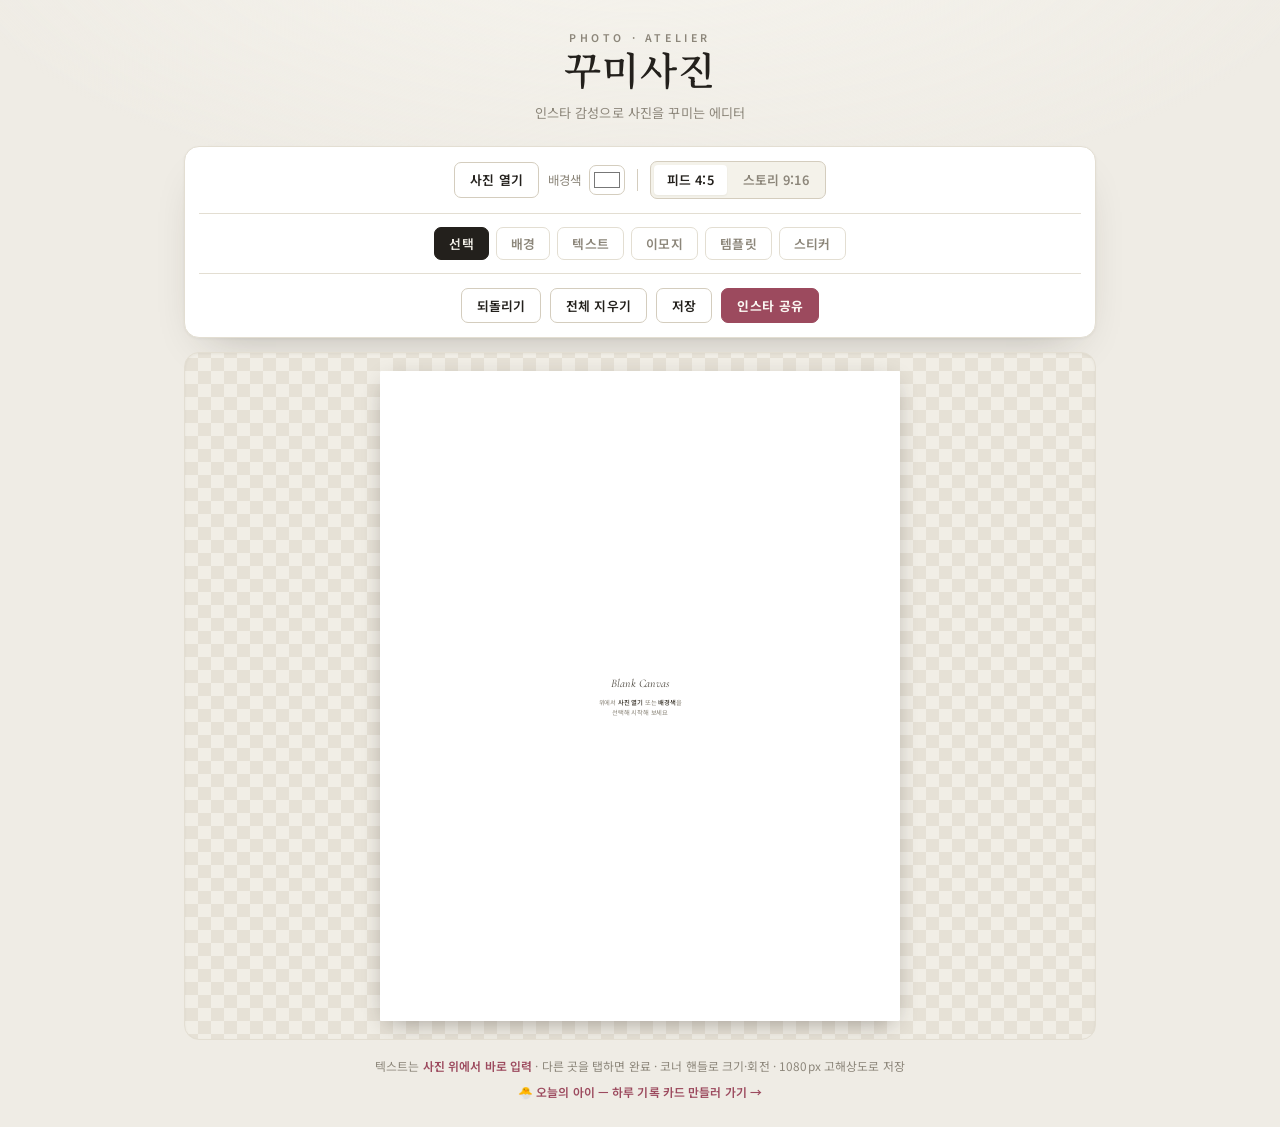
==== commit f29d61b8: "Link main editor to the baby-diary sub-app Add a footer link from 꾸미사진 to 오늘의 아이 (baby-diary/) so th" ====
--- a/index.html
+++ b/index.html
@@ -164,6 +164,7 @@
 
   <footer class="app-footer">
     텍스트는 <b>사진 위에서 바로 입력</b> · 다른 곳을 탭하면 완료 · 코너 핸들로 크기·회전 · 1080px 고해상도로 저장
+    <br /><a href="baby-diary/index.html">🐣 오늘의 아이 — 하루 기록 카드 만들러 가기 →</a>
   </footer>
 
   <script src="app.js"></script>
--- a/style.css
+++ b/style.css
@@ -359,6 +359,8 @@
   padding: 2px 16px 26px; line-height: 1.65; letter-spacing: 0.01em;
 }
 .app-footer b { color: var(--accent); font-weight: 600; }
+.app-footer a { display: inline-block; margin-top: 6px; color: var(--accent); font-weight: 600; text-decoration: none; }
+.app-footer a:hover { text-decoration: underline; }
 
 /* ===== 텍스트 입력 모달 ===== */
 .modal-backdrop {
